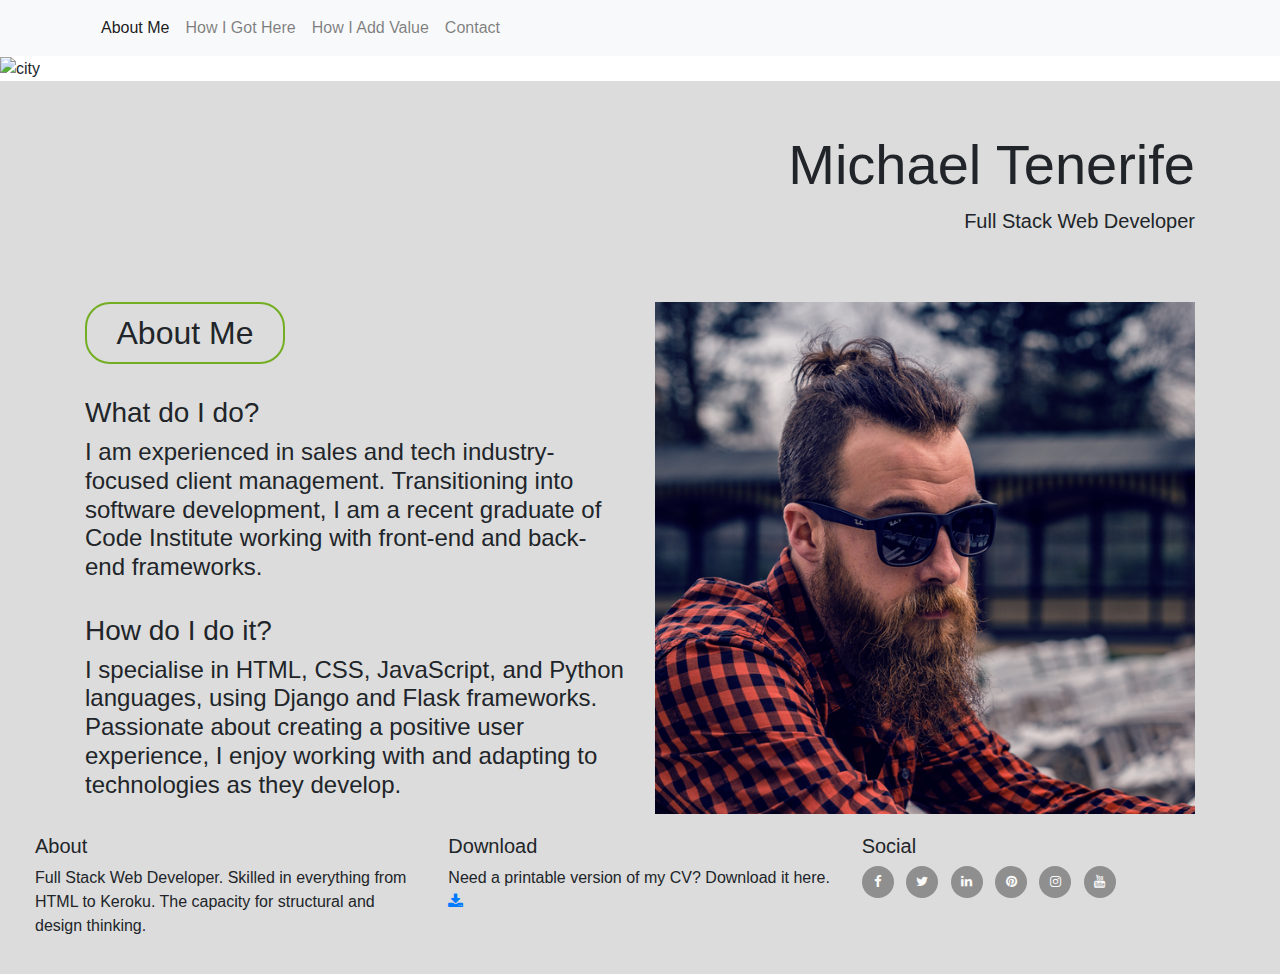
==== index.html @ 2a2d2d2a "tenerim upload" ====
<!DOCTYPE html>
<html lang="en">

<head>
    <meta charset="UTF-8">
    <meta name="viewport" content="width=device-width, initial-scale=1.0">
    <meta http-equiv="X-UA-Compatible" content="ie=edge">
    <link rel="stylesheet" href="https://stackpath.bootstrapcdn.com/bootstrap/4.3.1/css/bootstrap.min.css" type="text/css" />
    <link href="https://stackpath.bootstrapcdn.com/bootstrap/4.3.1/css/bootstrap.min.css" rel="stylesheet" integrity="sha384-ggOyR0iXCbMQv3Xipma34MD+dH/1fQ784/j6cY/iJTQUOhcWr7x9JvoRxT2MZw1T" crossorigin="anonymous">
    <link rel="stylesheet" href="https://stackpath.bootstrapcdn.com/font-awesome/4.7.0/css/font-awesome.min.css" type="text/css" />
    <link href="https://stackpath.bootstrapcdn.com/font-awesome/4.7.0/css/font-awesome.min.css" rel="stylesheet" integrity="sha384-wvfXpqpZZVQGK6TAh5PVlGOfQNHSoD2xbE+QkPxCAFlNEevoEH3Sl0sibVcOQVnN" crossorigin="anonymous">
    <link rel="stylesheet" href="assets/css/style.css" type="text/css" />
    <title>MT Milestone Project 1</title>

</head>

<body>
    <!-------------------------------------------------------------Intro Page -->
    <header id="welcome-page">

        <!-------------------------------------Navigation Bar------>

        <nav class="navbar navbar-expand-lg navbar-light bg-light">
            <a class="navbar-brand" href="#"></a>
            <button class="navbar-toggler" type="button" data-toggle="collapse" data-target="#navbarNav" aria-controls="navbarNav" aria-expanded="false" aria-label="Toggle navigation">
	    <span class="navbar-toggler-icon"></span>
	  </button>
            <div class="container">
                <div class="collapse navbar-collapse" id="navbarNav">
                    <ul class="navbar-nav .justify-content-center">
                        <li class="nav-item active">
                            <a class="nav-link" href="#">About Me <span class="sr-only">(current)</span></a>
                        </li>
                        <li class="nav-item">
                            <a class="nav-link" href="#">How I Got Here</a>
                        </li>
                        <li class="nav-item">
                            <a class="nav-link" href="#">How I Add Value</a>
                        </li>
                        <li class="nav-item">
                            <a class="nav-link" href="#">Contact</a>
                        </li>
                        <li class="nav-item">
                            <a class="nav-link disabled" href="#" tabindex="-1" aria-disabled="true"></a>
                        </li>
                    </ul>
                </div>
            </div>
        </nav>
        <!-------------------------------------Image and Text ----->

        <img src="images/city.jpg" alt="city" style="width:100%; height:auto;"></img>

        <div class="container-fluid">
            <div class="row">
                <div class="container">
                    <div class="text-right">
                        <h1 class="display-4">Michael Tenerife</h1>
                        <p class="lead">Full Stack Web Developer</p>
                    </div>
                </div>
            </div>
        </div>

    </header>

    <!-------------------------------------------------------------About Me Page -->

    <section id="about-me" ; class="splash" ;>

        <div class="container">
            <div class="row">
                <div class="col">
                    <h2 class="headbox">About Me</h2>
                    <br />
                    <h3>What do I do?</h3>
                    <h4 class="font-weight-normal">I am experienced in sales and tech industry-focused client management. Transitioning into software development, I am a recent graduate of Code Institute working with front-end and back-end frameworks.</h4>
                    <br />
                    <h3>How do I do it?</h3>
                    <h4 class="font-weight-normal">I specialise in HTML, CSS, JavaScript, and Python languages, using Django and Flask frameworks. Passionate about creating a positive user experience, I enjoy working with and adapting to technologies as they develop. </h4>
                </div>
                <div class="col">
                    <img src="images/guy-image.png" alt="city" style="width:100%; height:auto;"></img>
                </div>
            </div>
        </div>
        
    </section>

    <!-------------------------------------------------------------How I Got Here -->


    <Section>
        
        
    </Section>

    <!-------------------------------------------------------------How I Add Value -->

    <Section>
    </Section>

    <!-------------------------------------------------------------Contact -->

    <Section>
    </Section>

    <!-------------------------------------------------------------Footer -->


    <footer class="container-fluid">
        <div id="footer-details" class="row">
            <div class="col-sm-4">
                <h5 class="uppercase general-sub">About</h5>
                <p class "inline-block">
                    Full Stack Web Developer. Skilled in everything from HTML to Keroku. The capacity for structural and design thinking.</p>
            </div>
            <div class="col-sm-4">
                <h5 class="uppercase general-sub">Download</h5>
                <p class "inline-block">
                    Need a printable version of my CV? Download it here.
                    <a href="assets/CV/sample-cv.pdf" target="_blank" class="cv-pdf">
                <i class="fa fa-download" aria-hidden="true"></i>
                <span class="sr-only">Download link.</span>
            </a>
                </p>
            </div>
            <div class="col-sm-4">
                <h5 class="uppercase general-sub">Social</h5>
                <ul class="list-inline social-links">
                    <li class="list-inline-item">
                        <a target="_blank" href="#">
                            <i class="fa fa-facebook" aria-hidden="true"></i>
                            <span class="sr-only">Facebook</span>
                        </a>
                    </li>
                    <li class="list-inline-item">
                        <a target="_blank" href="#">
                            <i class="fa fa-twitter" aria-hidden="true"></i>
                            <span class="sr-only">twitter</span>
                        </a>
                    </li>
                    <li class="list-inline-item">
                        <a target="_blank" href="#">
                            <i class="fa fa-linkedin" aria-hidden="true"></i>
                            <span class="sr-only">LinkedIn</span>
                        </a>
                    </li>
                    </li>
                    <li class="list-inline-item">
                        <a target="_blank" href="#">
                            <i class="fa fa-pinterest" aria-hidden="true"></i>
                            <span class="sr-only">Pinterest</span>
                        </a>
                    </li>
                    </li>
                    <li class="list-inline-item">
                        <a target="_blank" href="#">
                            <i class="fa fa-instagram" aria-hidden="true"></i>
                            <span class="sr-only">Instagram</span>
                        </a>
                    </li>
                    </li>
                    <li class="list-inline-item">
                        <a target="_blank" href="#">
                            <i class="fa fa-youtube" aria-hidden="true"></i>
                            <span class="sr-only">YouTube</span>
                        </a>
                    </li>
                </ul>
            </div>
        </div>



    </footer>

</body>

</html>
---- assets/css/style.css ----
.container-fluid {
    background-color: rgb(220, 220, 220);
}


.splash {
       background-color: rgb(220, 220, 220); 
}


.display-4 {
    padding-top: 50px;
}


.lead {
    padding-bottom: 50px;
}


.headbox {
    border-radius: 25px;
    border: 2px solid #73AD21;
    padding: 10px;
    text-align: center; 
    width: 200px; 

}



/*--------------------------------------Footer-----*/

.social-links {
    padding-bottom: 15px;
}

.social-links li a i {
    width: 32px;
    height: 32px;
    padding: 12px 0;
    border-radius: 50%;
    font-size: 13px;
    line-height: 7px;
    text-align: center;
    color: #fafafa;
    background: #8f8f8f;
    transition: all 0.35s ease-in-out;
    -moz-transition: all 0.35s ease-in-out;
    -webkit-transition: all 0.35s ease-in-out;
    -o-transition: all 0.35s ease-in-out;
}

.social-links li a i:hover {
    background: #e84610;
}

#footer-details {
    padding: 20px;
}
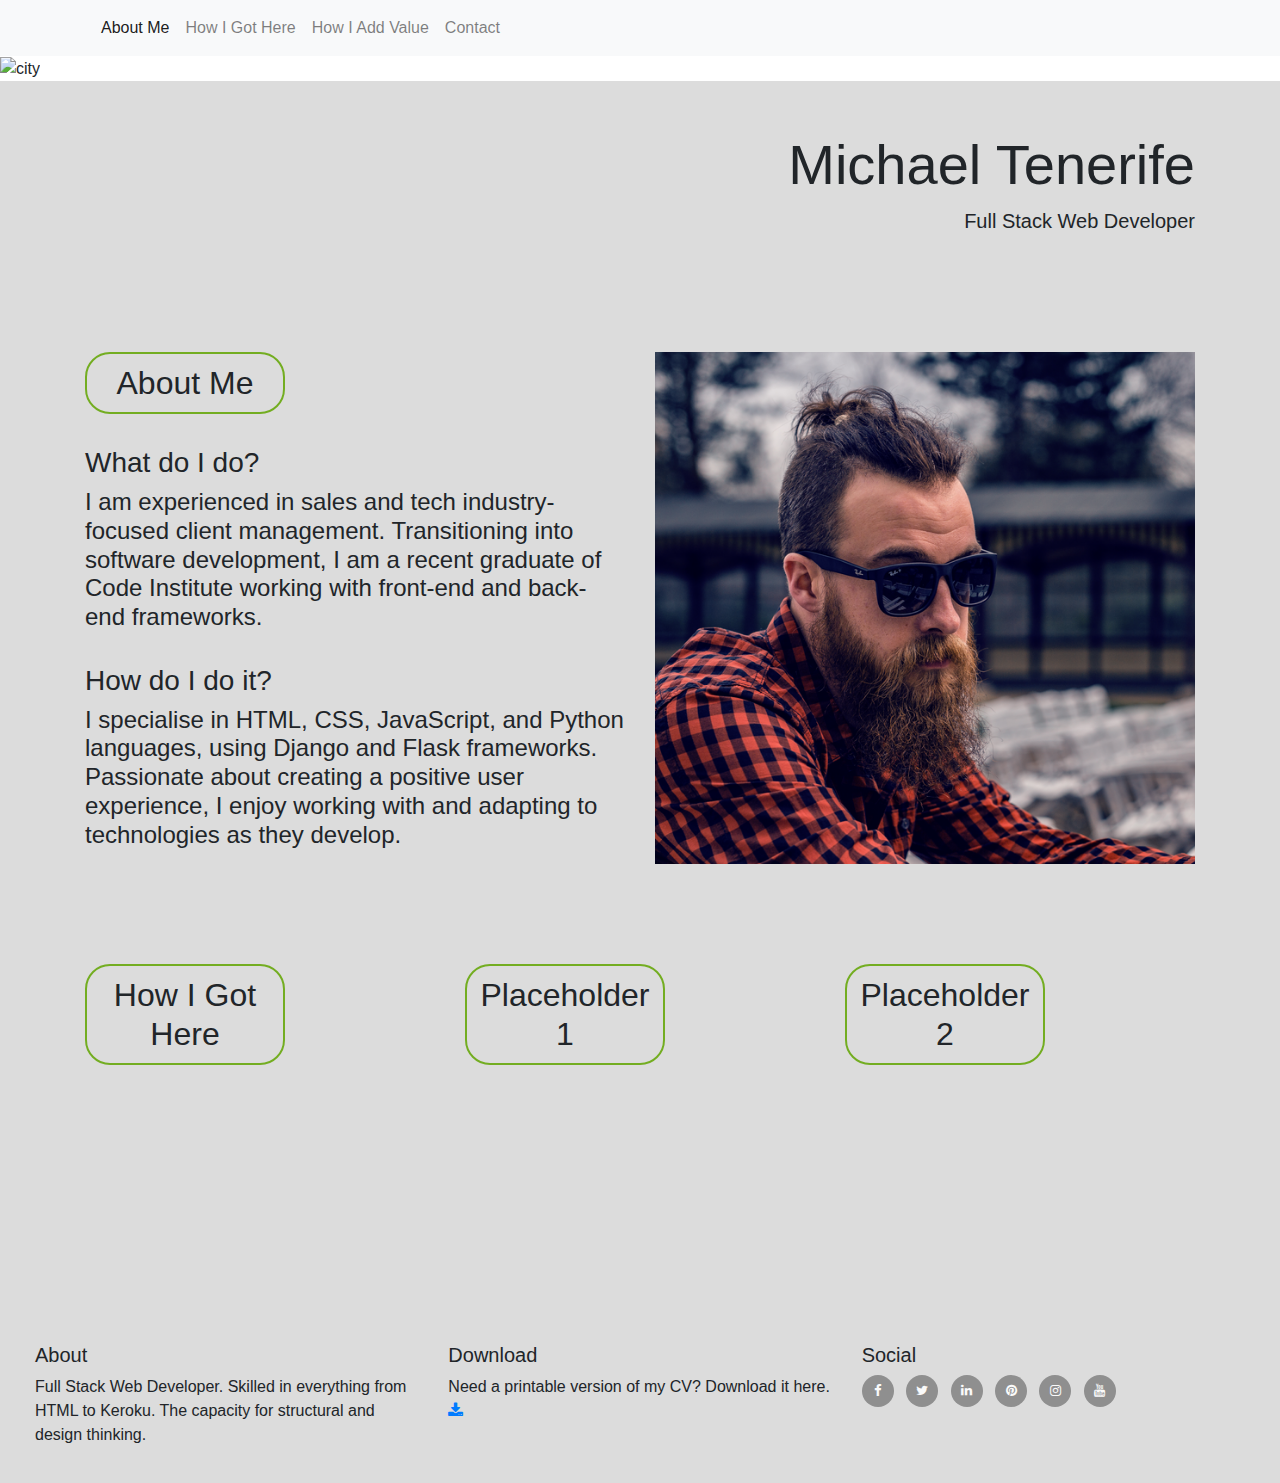
==== commit 4bd26720: "19-Oct" ====
--- a/index.html
+++ b/index.html
@@ -84,15 +84,29 @@
                 </div>
             </div>
         </div>
-        
+
     </section>
 
     <!-------------------------------------------------------------How I Got Here -->
 
 
     <Section>
-        
-        
+
+        <div class="container">
+            <div class="row">
+                <div class="col">
+                    <h2 class="headbox">How I Got Here</h2>
+                </div>
+                <div class="col">
+                    <h2 class="headbox">Placeholder 1</h2>
+                </div>
+                <div class="col">
+                    <h2 class="headbox">Placeholder 2</h2>
+                </div>
+            </div>
+        </div>
+
+
     </Section>
 
     <!-------------------------------------------------------------How I Add Value -->
--- a/assets/css/style.css
+++ b/assets/css/style.css
@@ -2,6 +2,11 @@
     background-color: rgb(220, 220, 220);
 }
 
+section {
+        background-color: rgb(220, 220, 220);
+        padding-top: 50px;
+        padding-bottom: 50px;
+}
 
 .splash {
        background-color: rgb(220, 220, 220); 
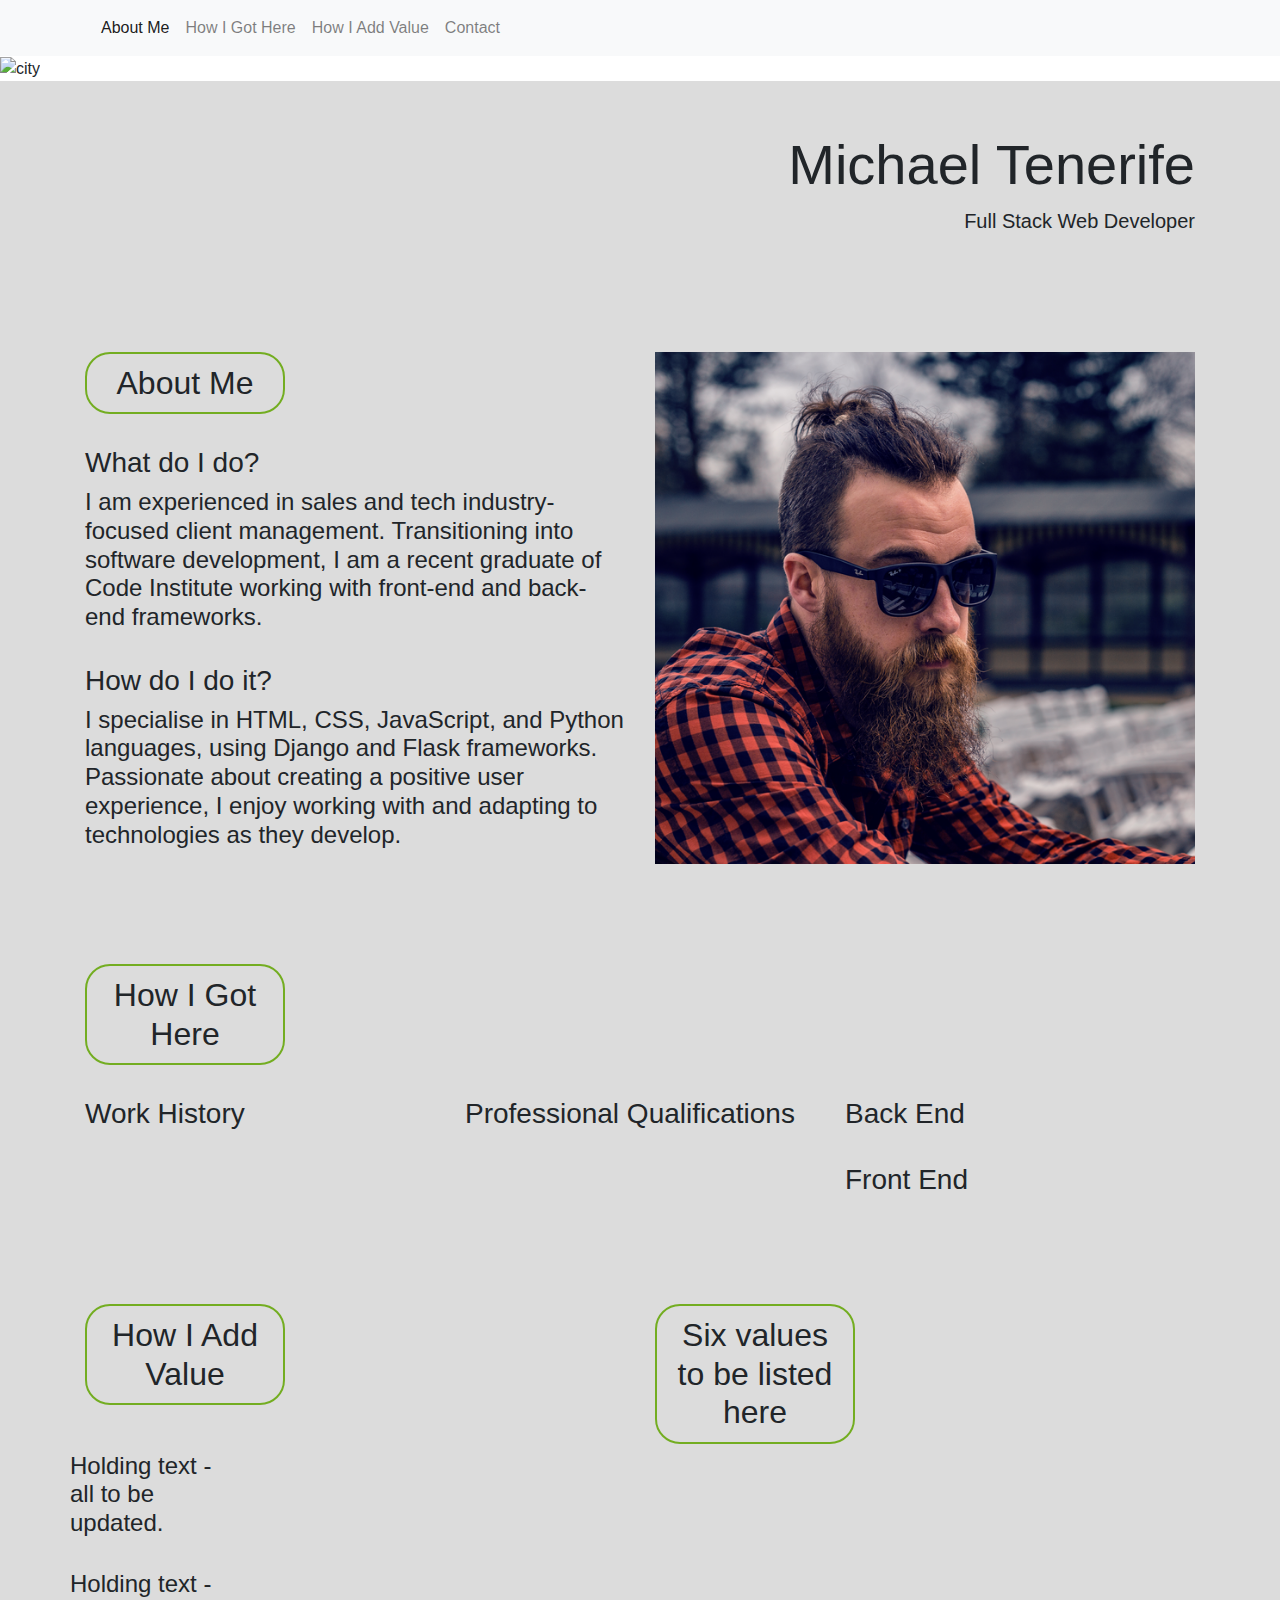
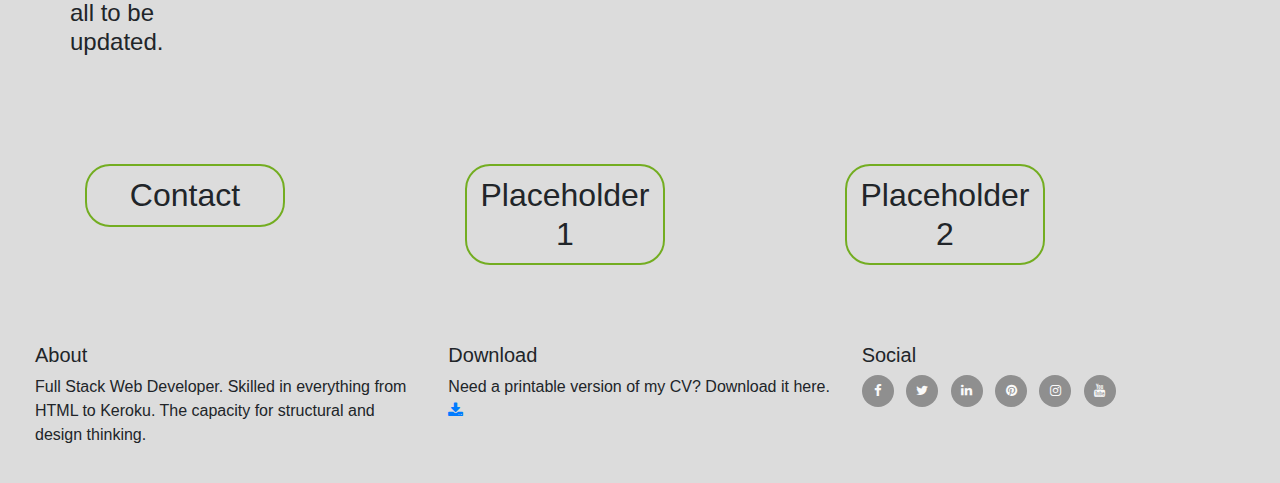
==== commit 20c4af40: "framing pages" ====
--- a/index.html
+++ b/index.html
@@ -94,8 +94,65 @@
 
         <div class="container">
             <div class="row">
-                <div class="col">
+                <div class="col-4">
                     <h2 class="headbox">How I Got Here</h2>
+                    <br />
+                </div>
+            </div>
+        </div>
+
+        <div class="container">
+            <div class="row">
+                <div class="col-4">
+                    <h3>Work History</h3>
+                </div>
+                <div class="col-4">
+                    <h3>Professional Qualifications</h3>
+                </div>
+                <div class="col-4">
+                    <h3>Back End</h3>
+                    <br />
+                    <h3>Front End</h3>
+                </div>
+            </div>
+        </div>
+
+    </Section>
+
+    <!-------------------------------------------------------------How I Add Value -->
+
+    <Section>
+
+        <div class="container">
+            <div class="row">
+                <div class="col-6">
+                    <h2 class="headbox">How I Add Value</h2>
+                </div>
+                
+                 <div class="col-6">
+                    <h2 class="headbox">Six values to be listed here</h2>
+                </div>
+                
+                <div class="row">
+                    <div class="col-6">
+                        <h4 class="font-weight-normal">Holding text - all to be updated.</h4>
+                        <br />
+                        <h4 class="font-weight-normal">Holding text - all to be updated.</h4>
+                    </div>
+                </div>
+
+            </div>
+
+    </Section>
+
+    <!-------------------------------------------------------------Contact -->
+
+    <Section>
+
+        <div class="container">
+            <div class="row">
+                <div class="col">
+                    <h2 class="headbox">Contact</h2>
                 </div>
                 <div class="col">
                     <h2 class="headbox">Placeholder 1</h2>
@@ -106,17 +163,6 @@
             </div>
         </div>
 
-
-    </Section>
-
-    <!-------------------------------------------------------------How I Add Value -->
-
-    <Section>
-    </Section>
-
-    <!-------------------------------------------------------------Contact -->
-
-    <Section>
     </Section>
 
     <!-------------------------------------------------------------Footer -->
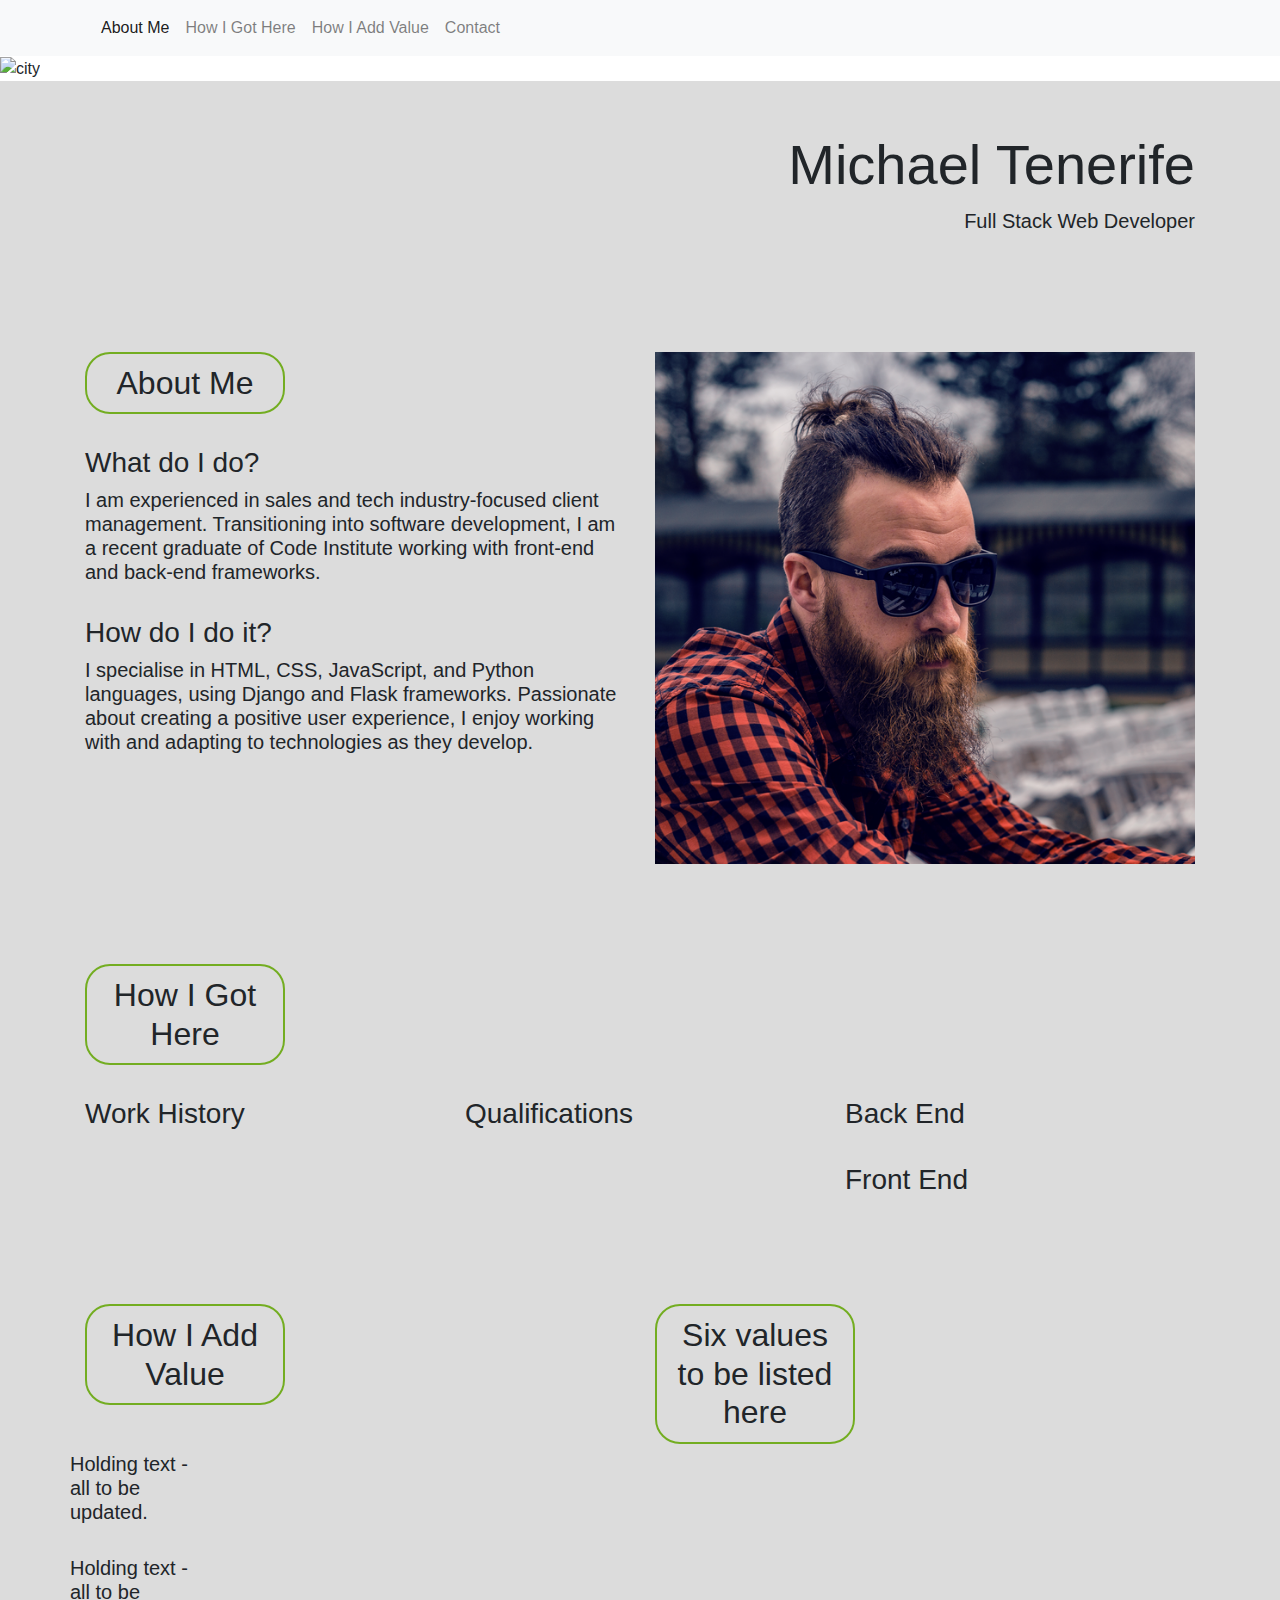
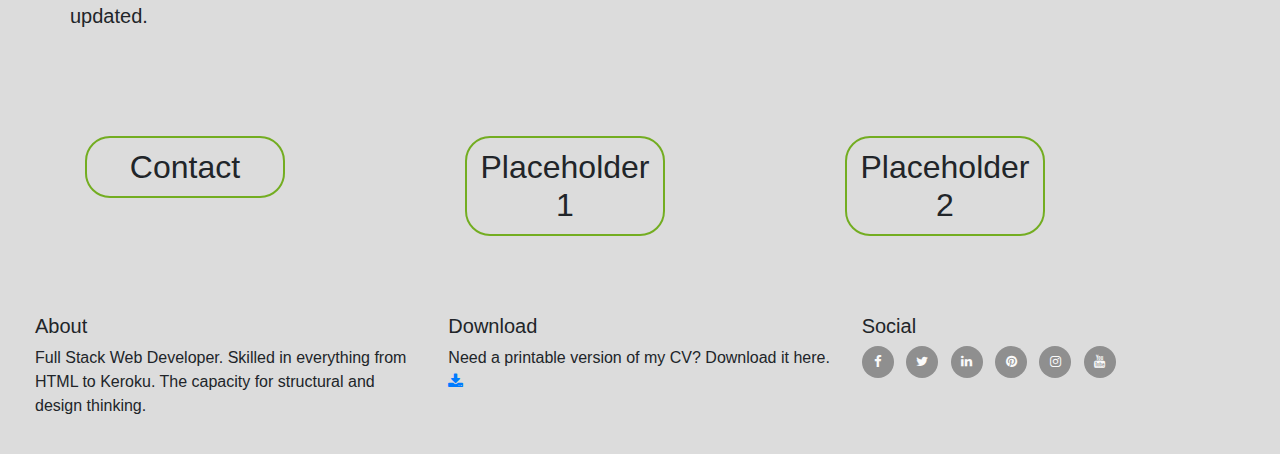
==== commit 56d72621: "26-Oct" ====
--- a/index.html
+++ b/index.html
@@ -70,16 +70,17 @@
 
         <div class="container">
             <div class="row">
-                <div class="col">
+                <div class="col-sm-6">
                     <h2 class="headbox">About Me</h2>
                     <br />
                     <h3>What do I do?</h3>
-                    <h4 class="font-weight-normal">I am experienced in sales and tech industry-focused client management. Transitioning into software development, I am a recent graduate of Code Institute working with front-end and back-end frameworks.</h4>
+                    <h5 class="font-weight-normal">I am experienced in sales and tech industry-focused client management. Transitioning into software development, I am a recent graduate of Code Institute working with front-end and back-end frameworks.</h5>
                     <br />
                     <h3>How do I do it?</h3>
-                    <h4 class="font-weight-normal">I specialise in HTML, CSS, JavaScript, and Python languages, using Django and Flask frameworks. Passionate about creating a positive user experience, I enjoy working with and adapting to technologies as they develop. </h4>
-                </div>
-                <div class="col">
+                    <h5 class="font-weight-normal">I specialise in HTML, CSS, JavaScript, and Python languages, using Django and Flask frameworks. Passionate about creating a positive user experience, I enjoy working with and adapting to technologies as they develop.</h5>
+                    <br />
+                </div>
+                <div class="col-sm-6">
                     <img src="images/guy-image.png" alt="city" style="width:100%; height:auto;"></img>
                 </div>
             </div>
@@ -103,13 +104,17 @@
 
         <div class="container">
             <div class="row">
-                <div class="col-4">
+                <div class="col-sm-4">
                     <h3>Work History</h3>
-                </div>
-                <div class="col-4">
-                    <h3>Professional Qualifications</h3>
-                </div>
-                <div class="col-4">
+                
+                    <i class="fas fa-list">
+                        
+                                        </i>
+                </div>
+                <div class="col-sm-4">
+                    <h3>Qualifications</h3>
+                </div>
+                <div class="col-sm-4">
                     <h3>Back End</h3>
                     <br />
                     <h3>Front End</h3>
@@ -128,16 +133,16 @@
                 <div class="col-6">
                     <h2 class="headbox">How I Add Value</h2>
                 </div>
-                
-                 <div class="col-6">
+
+                <div class="col-6">
                     <h2 class="headbox">Six values to be listed here</h2>
                 </div>
-                
+
                 <div class="row">
                     <div class="col-6">
-                        <h4 class="font-weight-normal">Holding text - all to be updated.</h4>
+                        <h5 class="font-weight-normal">Holding text - all to be updated.</h5>
                         <br />
-                        <h4 class="font-weight-normal">Holding text - all to be updated.</h4>
+                        <h5 class="font-weight-normal">Holding text - all to be updated.</h5>
                     </div>
                 </div>
 
